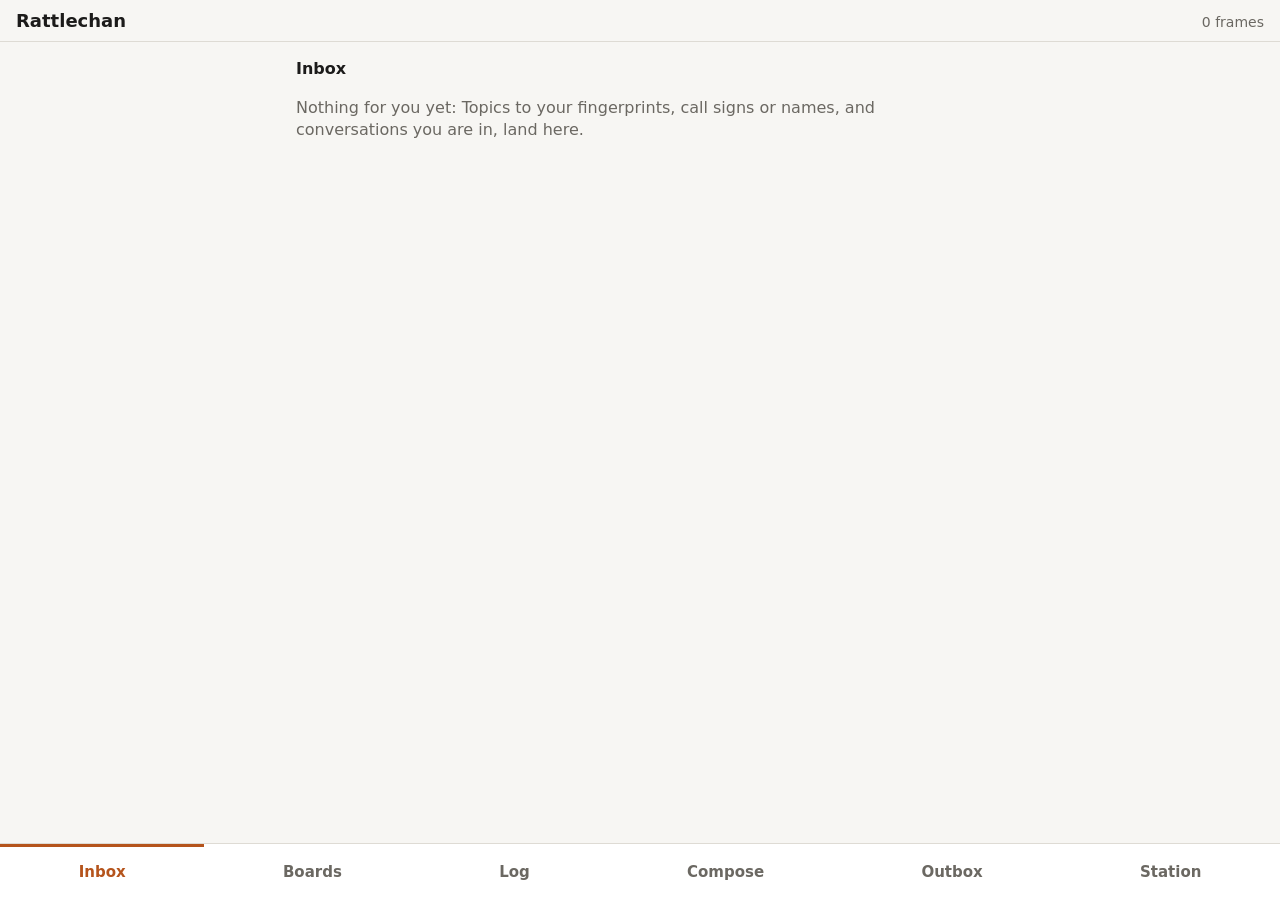
==== index.html @ 17089c53 "renamed the send tab to compose" ====
<!doctype html>
<html lang="en">
<meta charset="utf-8">
<meta name="viewport" content="width=device-width, initial-scale=1, viewport-fit=cover">
<meta name="theme-color" content="#f7f6f3" media="(prefers-color-scheme: light)">
<meta name="theme-color" content="#1c1b1a" media="(prefers-color-scheme: dark)">
<meta name="description" content="A message board that travels as sound">
<title>Rattlechan</title>
<link rel="manifest" href="manifest.webmanifest">
<link rel="icon" href="icon.svg" type="image/svg+xml">
<link rel="apple-touch-icon" href="icon-180.png">
<link rel="stylesheet" href="app.css">
<script>
	// the appearance picked on this device, before anything is drawn
	try {
		const theme = localStorage.getItem('rattlechan.theme');
		if (theme === 'light' || theme === 'dark')
			document.documentElement.dataset.theme = theme;
	} catch {}
</script>
<!-- Serve this directory with python3 -m http.server and open
     http://127.0.0.1:8000/ (or the port you gave it) -->

<header>
	<h1>Rattlechan</h1>
	<span id="status" class="dim">starting …</span>
</header>

<main>
	<section id="inbox" class="tab" hidden></section>

	<section id="boards" class="tab" hidden></section>

	<section id="log" class="tab" hidden>
		<p id="log-empty" class="dim">Nothing received yet. Start listening in Station.</p>
		<div id="entries"></div>
		<p id="log-more" class="dim" hidden></p>
	</section>

	<section id="send" class="tab" hidden>
		<div id="signing">
			<p id="no-keys" class="warn" hidden>Every post is signed: add a key in Station first.</p>
			<label class="field" id="signer-field">Sign as <select id="signer"></select></label>
			<label class="check" id="include-call-field" hidden><input type="checkbox" id="include-call"> <span>Include the call sign <span id="include-call-what" class="call"></span>, <span id="include-call-size"></span> more</span></label>
			<label class="check" id="include-name-field" hidden><input type="checkbox" id="include-name"> <span>Include the name <span id="include-name-what" dir="auto"></span>, <span id="include-name-size"></span> more</span></label>
			<label class="check" id="include-avatar-field" hidden><input type="checkbox" id="include-avatar"> <span>Include the avatar, <span id="include-avatar-size"></span> more</span></label>
		</div>
		<div class="segmented" role="radiogroup" aria-label="kind of post">
			<button role="radio" data-kind="topic" aria-checked="true">Topic</button>
			<button role="radio" data-kind="reply" aria-checked="false">Reply</button>
			<button role="radio" data-kind="hex" aria-checked="false">Hex</button>
		</div>
		<p id="reply-to" hidden></p>
		<p id="reply-hint" class="dim" hidden>Tap Reply on a post in the log to answer it.</p>
		<div id="to-field">
			<label class="field">To
				<select id="to-kind">
					<option value="">everyone</option>
					<option value="call">a call sign</option>
					<option value="key">a fingerprint</option>
					<option value="name">a name</option>
					<option value="group">a board (group name)</option>
				</select>
			</label>
			<label class="field" id="to-value-field" hidden><span id="to-value-label"></span> <input id="to-value" autocomplete="off" spellcheck="false" dir="auto"></label>
			<datalist id="known-keys"></datalist>
			<p id="to-hint" class="dim" hidden></p>
		</div>
		<label class="field" id="subject-field">Subject <input id="subject" autocomplete="off" dir="auto"></label>
		<label class="field" id="text-field">Text <textarea id="text" rows="6" dir="auto"></textarea></label>
		<div id="files-field">
			<label class="file">Attach files … <input id="attach" type="file" multiple></label>
			<div id="attachments"></div>
			<p id="attach-info" class="dim"></p>
		</div>
		<p id="hex-hint" class="dim" hidden>A payload sent as it is, in one frame, made longer if it has to be: a printed revocation, for instance. Spaces and line breaks don't count.</p>
		<label class="field" id="hex-field" hidden>Payload in hex <textarea id="hex" rows="6" autocomplete="off" autocapitalize="off" spellcheck="false"></textarea></label>
		<div id="hex-preview" hidden></div>
		<p id="send-info" class="dim"></p>
		<fieldset id="send-choice" class="choice" hidden>
			<legend>It doesn't fit in one frame at these settings. Send it as</legend>
			<label><input type="radio" name="how" value="fragments" checked> <span id="choice-fragments"></span></label>
			<label class="sub"><input type="checkbox" id="one-at-a-time"> <span>one fragment at a time, pressing Send for each</span></label>
			<label><input type="radio" name="how" value="longer"> <span id="choice-longer"></span></label>
		</fieldset>
		<div class="row">
			<button id="send-button" class="primary" disabled>Send</button>
			<button id="collect-button" disabled>Collect</button>
			<label class="file button" id="photo-field">Photo <input id="photo" type="file" accept="image/*" capture="environment"></label>
			<button id="send-stop" hidden>Stop</button>
			<button id="send-finish" hidden>Finish</button>
		</div>
		<p id="send-status" class="dim"></p>
	</section>

	<section id="outbox" class="tab" hidden>
		<h2>Outbox</h2>
		<p id="outbox-empty" class="dim">Nothing collected. Write posts in Compose and press Collect: they wait here and go out together, signed once per key, with its call sign, name and avatar once for all of them.</p>
		<div id="outbox-groups"></div>
		<p id="outbox-info" class="dim"></p>
		<fieldset id="outbox-choice" class="choice" hidden>
			<legend>They don't fit in one frame at these settings. Send them as</legend>
			<label><input type="radio" name="outbox-how" value="fragments" checked> <span id="outbox-fragments"></span></label>
			<label class="sub"><input type="checkbox" id="outbox-one-at-a-time"> <span>one fragment at a time, pressing Send for each</span></label>
			<label><input type="radio" name="outbox-how" value="longer"> <span id="outbox-longer"></span></label>
		</fieldset>
		<div class="row">
			<button id="outbox-send" class="primary" disabled>Send all</button>
			<button id="outbox-stop" hidden>Stop</button>
			<button id="outbox-finish" hidden>Finish</button>
		</div>
		<p id="outbox-status" class="dim"></p>
	</section>

	<section id="station" class="tab" hidden>
		<h2>Receiver</h2>
		<div class="row">
			<button id="listen" class="primary">Listen</button>
			<select id="input" aria-label="audio input"><option value="">default input</option></select>
		</div>
		<div class="meter" aria-hidden="true"><div id="level"></div></div>
		<p id="receiver" class="dim">Not listening.</p>
		<label class="file">Decode a recording <input id="recording" type="file" accept="audio/*,.wav"></label>

		<h2>Your station</h2>
		<label class="field">Call sign <input id="call-sign" autocomplete="off" autocapitalize="characters" spellcheck="false" maxlength="9" placeholder="none"></label>
		<p class="dim">Sent in the preamble of every frame, for the regulators. Without one, frames go out as ANONYMOUS. Each key below carries its own From-Call and From-Name.</p>
		<div class="row">
			<label class="field inline">Seconds per frame <input id="frame-seconds" type="number" min="1" max="60" step="1" inputmode="numeric"></label>
			<label class="field inline">SNR threshold (dB) <input id="snr" type="number" min="1" max="30" step="0.5" inputmode="decimal"></label>
			<label class="field inline">Extra blocks (%) <input id="redundancy" type="number" min="0" max="100" step="5" inputmode="numeric"></label>
		</div>
		<p class="dim">Frames only use modes that decode at the SNR threshold. A post that doesn't fit in one frame goes out either as one longer frame or as fragments with that many extra blocks, in one seamless transmission. The radio is keyed by VOX.</p>
		<div class="row level-row">
			<label class="field inline">Output level <input id="output-level" type="range" min="-40" max="0" step="1"></label>
			<output id="output-level-value" for="output-level"></output>
		</div>
		<div class="row level-row">
			<label class="field inline">Leading noise <input id="lead" type="range" min="1" max="15" step="1"></label>
			<output id="lead-value" for="lead"></output>
		</div>
		<div class="row"><button id="test-output">Test</button></div>
		<p class="dim">Both kept on this device. The leading noise goes before each transmission, so the radio's VOX keys and squelches open before the first frame starts. Test sends exactly that noise at the output level, with no call sign and nothing to decode: start low and raise the level until the radio's ALC barely moves, and the leading noise until the radio keys before the noise ends.</p>

		<h2>Keys</h2>
		<p class="dim">Every post is signed with one of these keys, and keys held here count as trusted. Export secrets to keep them, and print the revocations of each key.</p>
		<div id="key-list"></div>
		<details id="new-key">
			<summary>Add a key</summary>
			<label class="field">Label <input id="new-label" autocomplete="off" dir="auto" placeholder="Personal"></label>
			<label class="field">From-Call <input id="new-call" autocomplete="off" autocapitalize="characters" spellcheck="false" maxlength="9" placeholder="none"></label>
			<label class="field">From-Name <input id="new-name" autocomplete="off" dir="auto" placeholder="none"></label>
			<label class="field">Private key to import, 64 hex characters <input id="new-private" autocomplete="off" spellcheck="false" placeholder="empty: generate a new key"></label>
			<div class="row"><button id="new-key-button" class="primary">Add key</button></div>
			<p id="new-key-result" class="dim"></p>
		</details>

		<h2>Kept revocations</h2>
		<p class="dim">Revocations of keys you trust, your own included, kept forever. The station repeats them, so stations that missed one hear it later.</p>
		<div id="relay-list" class="rows"></div>
		<label class="check"><input type="checkbox" id="relay-fill"> <span>Fill the spare room of every transmission with them, the one sent longest ago first: no frame gets longer</span></label>
		<div class="row">
			<button id="relay-send">Send all</button>
			<button id="relay-stop" hidden>Stop</button>
		</div>
		<p id="relay-status" class="dim"></p>

		<h2>Storage</h2>
		<p id="persist"></p>
		<p id="install-hint" class="warn" hidden>The browser may delete this station's data after a week without use. Install Rattlechan (Safari: File or Share, Add to Dock or Add to Home Screen; Chrome: Install) and export now and then.</p>
		<button id="install" hidden>Install</button>
		<table id="tiers">
			<tr><th>Tier</th><th>Used</th><th>Budget (MiB)</th></tr>
			<tr><td>precious</td><td id="used-precious"></td><td><input id="budget-precious" type="number" min="0" step="1" inputmode="numeric"></td></tr>
			<tr><td>logged</td><td id="used-logged"></td><td><input id="budget-logged" type="number" min="0" step="1" inputmode="numeric"></td></tr>
		</table>
		<p id="last-export" class="dim"></p>
		<div class="row">
			<button id="export">Export data</button>
			<button id="export-secrets">Export secrets</button>
			<label class="file button">Import <input id="import" type="file" accept=".gz,.tgz,application/gzip"></label>
		</div>
		<p id="import-result" class="dim"></p>

		<h2>Appearance</h2>
		<div class="row">
			<select id="theme" aria-label="appearance">
				<option value="">System</option>
				<option value="light">Light</option>
				<option value="dark">Dark</option>
			</select>
		</div>

		<h2 class="bad">Danger Zone</h2>
		<div class="danger-zone">
			<p>Deletes everything this station keeps: all frames, revocations, settings and secrets, private keys included. Export data and secrets first if you may want them back. Type DELETE to confirm.</p>
			<div class="row">
				<input id="delete-confirm" autocomplete="off" autocapitalize="characters" spellcheck="false" placeholder="DELETE" aria-label="type DELETE to confirm">
				<button id="delete-all" class="danger" disabled>Delete all data</button>
			</div>
			<p id="delete-result" class="dim"></p>
		</div>
	</section>
</main>

<nav role="tablist">
	<button role="tab" data-tab="inbox" aria-selected="true">Inbox</button>
	<button role="tab" data-tab="boards" aria-selected="false">Boards</button>
	<button role="tab" data-tab="log" aria-selected="false">Log</button>
	<button role="tab" data-tab="send" aria-selected="false">Compose</button>
	<button role="tab" data-tab="outbox" aria-selected="false">Outbox</button>
	<button role="tab" data-tab="station" aria-selected="false">Station</button>
</nav>

<script type="module" src="app.js"></script>
---- app.css ----
:root {
	--bg: #f7f6f3;
	--card: #ffffff;
	--fg: #1c1b1a;
	--dim: #6b6862;
	--line: #dedbd4;
	--accent: #b5541c;
	--ok: #2f7d3a;
	--bad: #b3261e;
	--warn: #8a5a00;
	--chip: #efece6;
	--id-0: #b5541c;
	--id-1: #2f7d3a;
	--id-2: #2a64a8;
	--id-3: #7d3fa0;
	--id-4: #946a10;
	--id-5: #1b7f7f;
	--id-6: #a83565;
	--id-7: #5c6b1f;
	color-scheme: light;
}

/* dark when the system asks for it, unless the user picked light, or when
   the user picked dark (Station, Appearance) */
@media (prefers-color-scheme: dark) {
	:root:not([data-theme="light"]) {
		--bg: #1c1b1a;
		--card: #262523;
		--fg: #ebe8e2;
		--dim: #a29e96;
		--line: #3b3936;
		--accent: #f08a4b;
		--ok: #7cc787;
		--bad: #f2867e;
		--warn: #e3b456;
		--chip: #33312e;
		--id-0: #f08a4b;
		--id-1: #7cc787;
		--id-2: #7fb2e6;
		--id-3: #c79be0;
		--id-4: #e3b456;
		--id-5: #6cc9c9;
		--id-6: #e88bb4;
		--id-7: #b5c46e;
		color-scheme: dark;
	}
}

:root[data-theme="dark"] {
	--bg: #1c1b1a;
	--card: #262523;
	--fg: #ebe8e2;
	--dim: #a29e96;
	--line: #3b3936;
	--accent: #f08a4b;
	--ok: #7cc787;
	--bad: #f2867e;
	--warn: #e3b456;
	--chip: #33312e;
	--id-0: #f08a4b;
	--id-1: #7cc787;
	--id-2: #7fb2e6;
	--id-3: #c79be0;
	--id-4: #e3b456;
	--id-5: #6cc9c9;
	--id-6: #e88bb4;
	--id-7: #b5c46e;
	color-scheme: dark;
}

* { box-sizing: border-box; }

html { -webkit-text-size-adjust: 100%; }

body {
	margin: 0;
	background: var(--bg);
	color: var(--fg);
	font: 16px/1.4 system-ui, -apple-system, sans-serif;
	padding-bottom: calc(56px + env(safe-area-inset-bottom));
}

header {
	position: sticky;
	top: 0;
	z-index: 1;
	display: flex;
	align-items: baseline;
	gap: 12px;
	padding: calc(8px + env(safe-area-inset-top)) 16px 8px;
	background: var(--bg);
	border-bottom: 1px solid var(--line);
}

h1 { font-size: 18px; margin: 0; }
h2 { font-size: 16px; margin: 24px 0 8px; }
h2:first-child { margin-top: 8px; }

header #status {
	flex: 1;
	min-width: 0;
	overflow: hidden;
	text-overflow: ellipsis;
	white-space: nowrap;
	text-align: right;
	font-size: 14px;
}

main {
	max-width: 720px;
	margin: 0 auto;
	padding: 8px 16px 16px;
}

nav {
	position: fixed;
	left: 0;
	right: 0;
	bottom: 0;
	display: flex;
	background: var(--card);
	border-top: 1px solid var(--line);
	padding-bottom: env(safe-area-inset-bottom);
}

nav button {
	/* as wide as its label, the room left shared out evenly */
	flex: auto;
	height: 56px;
	border: 0;
	border-radius: 0;
	background: none;
	color: var(--dim);
	font: inherit;
	font-weight: 600;
	/* six tabs share a phone's width */
	font-size: min(15px, 3.9vw);
	padding: 0 2px;
	min-width: 0;
}

nav button[aria-selected="true"] { color: var(--accent); box-shadow: inset 0 3px var(--accent); }

button, select, input, .button {
	font: inherit;
	color: var(--fg);
	background: var(--card);
	border: 1px solid var(--line);
	border-radius: 8px;
	padding: 8px 12px;
	min-height: 44px;
}

button.primary { background: var(--accent); border-color: var(--accent); color: #fff; font-weight: 600; }
button.small { min-height: 32px; padding: 4px 8px; font-size: 14px; }
button.danger { background: var(--bad); border-color: var(--bad); color: #fff; font-weight: 600; }
button:disabled { opacity: 0.5; }

.danger-zone { border: 1px solid var(--bad); border-radius: 10px; padding: 0 12px; }
.danger-zone input { flex: 1; min-width: 0; }

select { min-width: 0; flex: 1; }

/* the kind of post: one button group */
.segmented { display: flex; margin: 8px 0 12px; }
.segmented button { flex: 1; border-radius: 0; margin-left: -1px; }
.segmented button:first-child { border-radius: 8px 0 0 8px; margin-left: 0; }
.segmented button:last-child { border-radius: 0 8px 8px 0; }
.segmented button[aria-checked="true"] { background: var(--accent); border-color: var(--accent); color: var(--bg); font-weight: 600; }

.field { display: flex; flex-direction: column; gap: 4px; margin: 8px 0; color: var(--dim); font-size: 14px; }
.field[hidden] { display: none; }
.field input, .field textarea { color: var(--fg); font-size: 16px; }
.field.inline { flex: 1; min-width: 9em; margin: 0; }
textarea {
	font: inherit;
	color: var(--fg);
	background: var(--card);
	border: 1px solid var(--line);
	border-radius: 8px;
	padding: 8px 12px;
	resize: vertical;
	min-height: 120px;
}
input:invalid { border-color: var(--bad); }

fieldset.choice { border: 1px solid var(--line); border-radius: 8px; margin: 8px 0; padding: 8px 12px; }
fieldset.choice legend { color: var(--dim); font-size: 14px; padding: 0 4px; }
fieldset.choice label { display: flex; gap: 8px; align-items: baseline; padding: 6px 0; }
fieldset.choice input { min-height: 0; accent-color: var(--accent); }
fieldset.choice label:has(input:disabled) { color: var(--dim); }
fieldset.choice label.sub { padding-left: 24px; }
fieldset.choice label.sub[hidden] { display: none; }

/* the station's keys */
.key-card { background: var(--card); border: 1px solid var(--line); border-radius: 10px; padding: 10px 12px; margin: 0 0 8px; }
.key-card-head { display: flex; align-items: center; gap: 8px; }
.key-card-head strong { flex: 1; min-width: 0; overflow-wrap: anywhere; }
.key-card .remove-confirm[hidden], .key-card .revoke-confirm[hidden] { display: none; }
#hex { font-family: ui-monospace, monospace; }
details#new-key { margin: 8px 0; }
details#new-key summary { cursor: pointer; color: var(--accent); min-height: 44px; display: flex; align-items: center; }

label.check { display: flex; gap: 8px; align-items: baseline; margin: 8px 0; min-height: 32px; }
label.check[hidden] { display: none; }
label.check input { min-height: 0; accent-color: var(--accent); }

.post-actions { display: flex; justify-content: flex-end; }

.row { display: flex; flex-wrap: wrap; gap: 8px; align-items: center; margin: 8px 0; }

.file { display: inline-flex; align-items: center; cursor: pointer; }
.file input { display: none; }
.file[hidden] { display: none; }
label.file:not(.button) { color: var(--accent); text-decoration: underline; min-height: 44px; }

.meter { height: 8px; background: var(--chip); border-radius: 4px; overflow: hidden; margin: 8px 0; }
.meter div { height: 100%; width: 0; background: var(--ok); transition: width 0.1s; }
.meter div.hot { background: var(--bad); }

table { border-collapse: collapse; width: 100%; }
th, td { text-align: left; padding: 4px 8px 4px 0; border-bottom: 1px solid var(--line); }
td input { width: 6em; min-height: 36px; padding: 4px 8px; }

.dim { color: var(--dim); }
.ok { color: var(--ok); }
.bad { color: var(--bad); }
.warn { color: var(--warn); }

.entry {
	background: var(--card);
	border: 1px solid var(--line);
	border-radius: 10px;
	padding: 10px 12px;
	margin: 0 0 8px;
	overflow-wrap: anywhere;
}

.entry.event { padding: 6px 12px; font-size: 14px; }

.entry-head { font-size: 14px; margin-bottom: 4px; }
.entry-head .time { color: var(--dim); }
.call { font-family: ui-monospace, monospace; font-weight: 600; }
.key, .hash { font-family: ui-monospace, monospace; font-size: 0.9em; color: var(--dim); }

.badge {
	float: right;
	font-size: 12px;
	padding: 1px 6px;
	border-radius: 6px;
	background: var(--chip);
	margin-left: 8px;
}

.box { border-left: 3px solid var(--line); padding-left: 10px; margin: 6px 0; }
.box-head { font-size: 14px; }

.post { margin: 6px 0; }
.post-head { font-size: 16px; }
.post .dim { font-size: 13px; }
.part { margin: 4px 0; white-space: pre-wrap; }
.dropped { opacity: 0.6; }

.chips { display: flex; flex-wrap: wrap; gap: 4px; margin: 4px 0; }
.chip { font-size: 13px; padding: 2px 8px; border-radius: 10px; background: var(--chip); }

/* identicons, from the key: colour classes over the --id-* palette */
.identicon { background: var(--chip); border-radius: 6px; flex: none; vertical-align: middle; }
.id-0 { fill: var(--id-0); } .id-1 { fill: var(--id-1); } .id-2 { fill: var(--id-2); } .id-3 { fill: var(--id-3); }
.id-4 { fill: var(--id-4); } .id-5 { fill: var(--id-5); } .id-6 { fill: var(--id-6); } .id-7 { fill: var(--id-7); }
.face { display: inline-flex; flex: none; }
.avatar { display: block; width: 32px; height: 32px; border-radius: 6px; object-fit: cover; }

.box-head.signer { display: flex; align-items: center; gap: 8px; margin-bottom: 4px; }
.who { flex: 1; min-width: 0; }
button.trust { flex: none; }
.chip.recipient { display: inline-flex; align-items: center; gap: 4px; }
.chip .identicon { border-radius: 3px; }
.chip.unverified { background: none; border: 1px dashed var(--line); color: var(--dim); }

.trust-dialog {
	max-width: min(420px, calc(100vw - 32px));
	background: var(--card);
	color: var(--fg);
	border: 1px solid var(--line);
	border-radius: 12px;
	padding: 16px;
}
.trust-dialog::backdrop { background: rgb(0 0 0 / 0.5); }
.trust-dialog h3 { margin: 0 0 12px; }
.trust-dialog p { overflow-wrap: anywhere; }
.level-row { align-items: flex-end; flex-wrap: nowrap; }
.level-row .field { flex: 1; min-width: 0; }
.level-row input[type=range] { accent-color: var(--accent); min-height: 32px; width: 100%; }
/* a fixed width, so the slider never moves as its value changes */
#output-level-value, #lead-value { flex: none; width: 4.5em; text-align: right; padding-bottom: 12px; font-variant-numeric: tabular-nums; }
.trust-dialog .row { justify-content: flex-end; }
.fingerprint { font-family: ui-monospace, monospace; font-size: 15px; letter-spacing: 0.02em; }
.fingerprint span { display: block; }

.picture { display: block; max-width: 100%; max-height: 320px; width: auto; height: auto; border-radius: 6px; }
.picture.opens, .opens .picture { cursor: zoom-in; }
/* a drawn picture on its own line, its Save under it */
.part > .animated { display: block; width: fit-content; margin-bottom: 4px; }
.part > img.picture { margin-bottom: 4px; }
.picture-dialog {
	max-width: calc(100vw - 16px);
	max-height: calc(100vh - 16px);
	background: var(--card);
	color: var(--fg);
	border: 1px solid var(--line);
	border-radius: 12px;
	padding: 8px;
}
.picture-dialog::backdrop { background: rgb(0 0 0 / 0.7); }
.picture-dialog .row { justify-content: space-between; align-items: center; margin: 0 0 8px; }
.picture-full { overflow: auto; max-width: calc(100vw - 34px); max-height: calc(100vh - 90px); }
.picture-natural { display: block; max-width: none; max-height: none; }
.animated { display: inline-block; max-width: 100%; -webkit-touch-callout: none; user-select: none; }

/* nothing moves where the system asks for less motion */
@media (prefers-reduced-motion: reduce) {
	* { transition: none !important; animation: none !important; }
}

a { color: var(--accent); }

/* inbox and boards */
.rows { display: flex; flex-direction: column; gap: 8px; }
.row-card {
	display: flex;
	align-items: flex-start;
	gap: 10px;
	text-align: left;
	width: 100%;
	background: var(--card);
	color: var(--fg);
	border: 1px solid var(--line);
	border-radius: 10px;
	padding: 10px 12px;
	font: inherit;
	cursor: pointer;
}
.row-card strong { overflow-wrap: anywhere; }
.row-card .dim, .row-card .ok, .row-card .warn { font-size: 14px; }
.row-text { display: flex; flex-direction: column; align-items: flex-start; gap: 4px; min-width: 0; flex: 1; }
.faces { display: flex; flex-wrap: wrap; gap: 4px; }
#attachments { display: flex; flex-direction: column; gap: 8px; }
.attachment { background: var(--card); border: 1px solid var(--line); border-radius: 10px; padding: 8px 12px; display: flex; flex-direction: column; gap: 6px; }
.attachment .what { overflow-wrap: anywhere; }
#attach-info:empty { display: none; }
#outbox-groups { display: flex; flex-direction: column; gap: 12px; margin-bottom: 12px; }
#outbox-groups .key-card { margin: 0; }
.outbox-post { display: flex; flex-direction: column; gap: 4px; border-top: 1px solid var(--line); padding-top: 8px; margin-top: 8px; }
.outbox-post strong { overflow-wrap: anywhere; }
.outbox-post .dim { font-size: 14px; }
.outbox-text { margin: 0; white-space: pre-wrap; overflow-wrap: anywhere; }
.thread-bar { margin: 4px 0 8px; }
.thread-subject { overflow-wrap: anywhere; }
.tree-node { margin: 0; }
.tree-node .tree-node { margin-left: 12px; padding-left: 8px; border-left: 2px solid var(--line); }
.tree-node.depth-4 .tree-node { margin-left: 0; padding-left: 0; border-left: none; }
.tree-post { background: var(--card); border: 1px solid var(--line); border-radius: 10px; padding: 8px 10px; margin: 8px 0; }

/* kept revocations */
.relay-item { display: flex; align-items: center; gap: 8px; background: var(--card); border: 1px solid var(--line); border-radius: 10px; padding: 8px 12px; overflow-wrap: anywhere; }
.relay-item .identicon { flex: none; border-radius: 4px; }
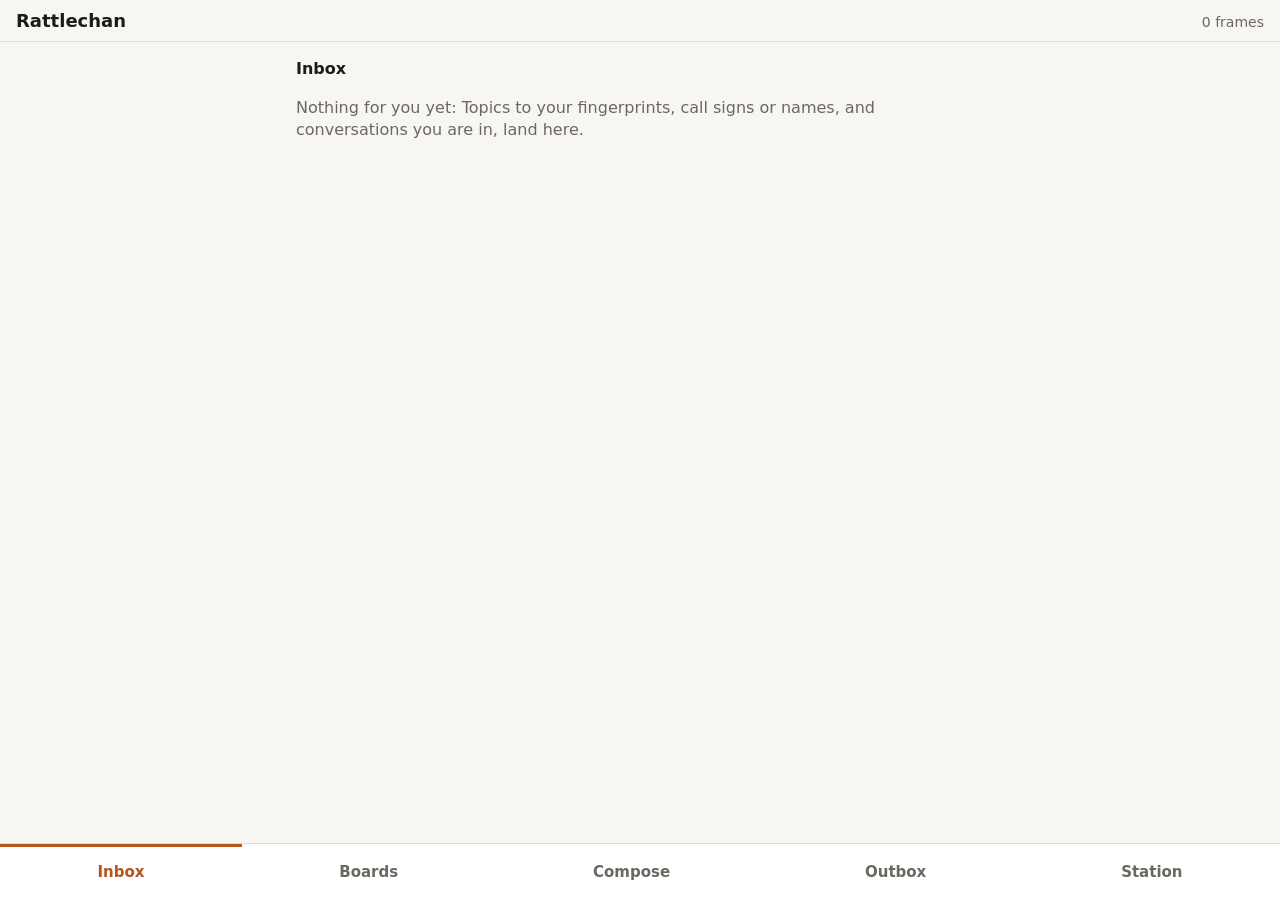
==== commit 97865d34: "moved the log to the end of the station tab" ====
--- a/index.html
+++ b/index.html
@@ -31,12 +31,6 @@
 
 	<section id="boards" class="tab" hidden></section>
 
-	<section id="log" class="tab" hidden>
-		<p id="log-empty" class="dim">Nothing received yet. Start listening in Station.</p>
-		<div id="entries"></div>
-		<p id="log-more" class="dim" hidden></p>
-	</section>
-
 	<section id="send" class="tab" hidden>
 		<div id="signing">
 			<p id="no-keys" class="warn" hidden>Every post is signed: add a key in Station first.</p>
@@ -200,13 +194,19 @@
 			</div>
 			<p id="delete-result" class="dim"></p>
 		</div>
+
+		<div id="log">
+			<h2>Log</h2>
+			<p id="log-empty" class="dim">Nothing received yet. Start listening under Receiver.</p>
+			<div id="entries"></div>
+			<p id="log-more" class="dim" hidden></p>
+		</div>
 	</section>
 </main>
 
 <nav role="tablist">
 	<button role="tab" data-tab="inbox" aria-selected="true">Inbox</button>
 	<button role="tab" data-tab="boards" aria-selected="false">Boards</button>
-	<button role="tab" data-tab="log" aria-selected="false">Log</button>
 	<button role="tab" data-tab="send" aria-selected="false">Compose</button>
 	<button role="tab" data-tab="outbox" aria-selected="false">Outbox</button>
 	<button role="tab" data-tab="station" aria-selected="false">Station</button>
--- a/app.css
+++ b/app.css
@@ -80,6 +80,9 @@
 	padding-bottom: calc(56px + env(safe-area-inset-bottom));
 }
 
+/* scrolled to after decoding a recording, clear of the sticky header */
+#log { scroll-margin-top: calc(64px + env(safe-area-inset-top)); }
+
 header {
 	position: sticky;
 	top: 0;
